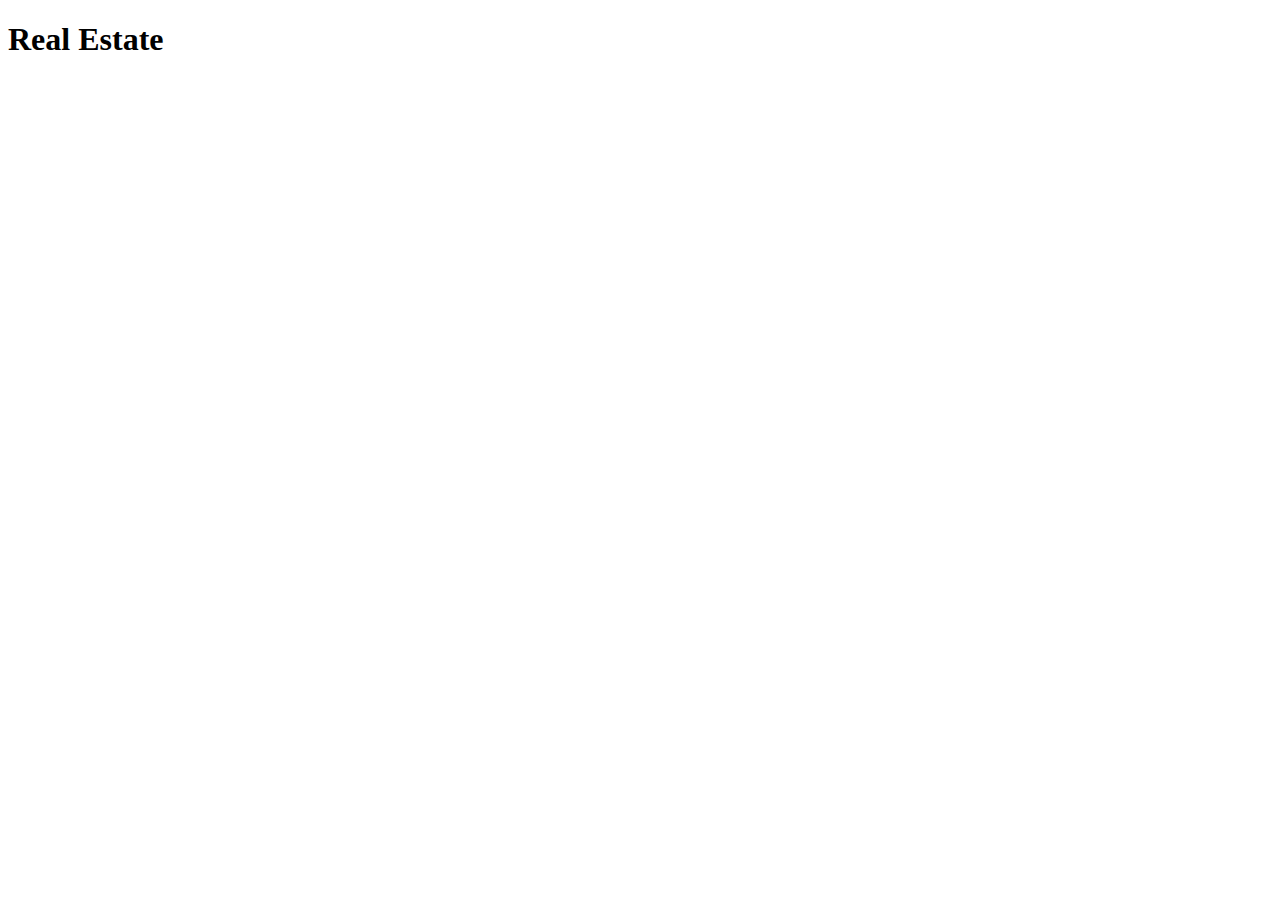
==== index.html @ 1595adce "Creating the project" ====
<!DOCTYPE html>
<html lang="en">
<head>
    <meta charset="UTF-8">
    <meta name="viewport" content="width=device-width, initial-scale=1.0">
    <title>Document</title>
</head>
<body>
    <h1>Real Estate</h1>
</body>
</html>
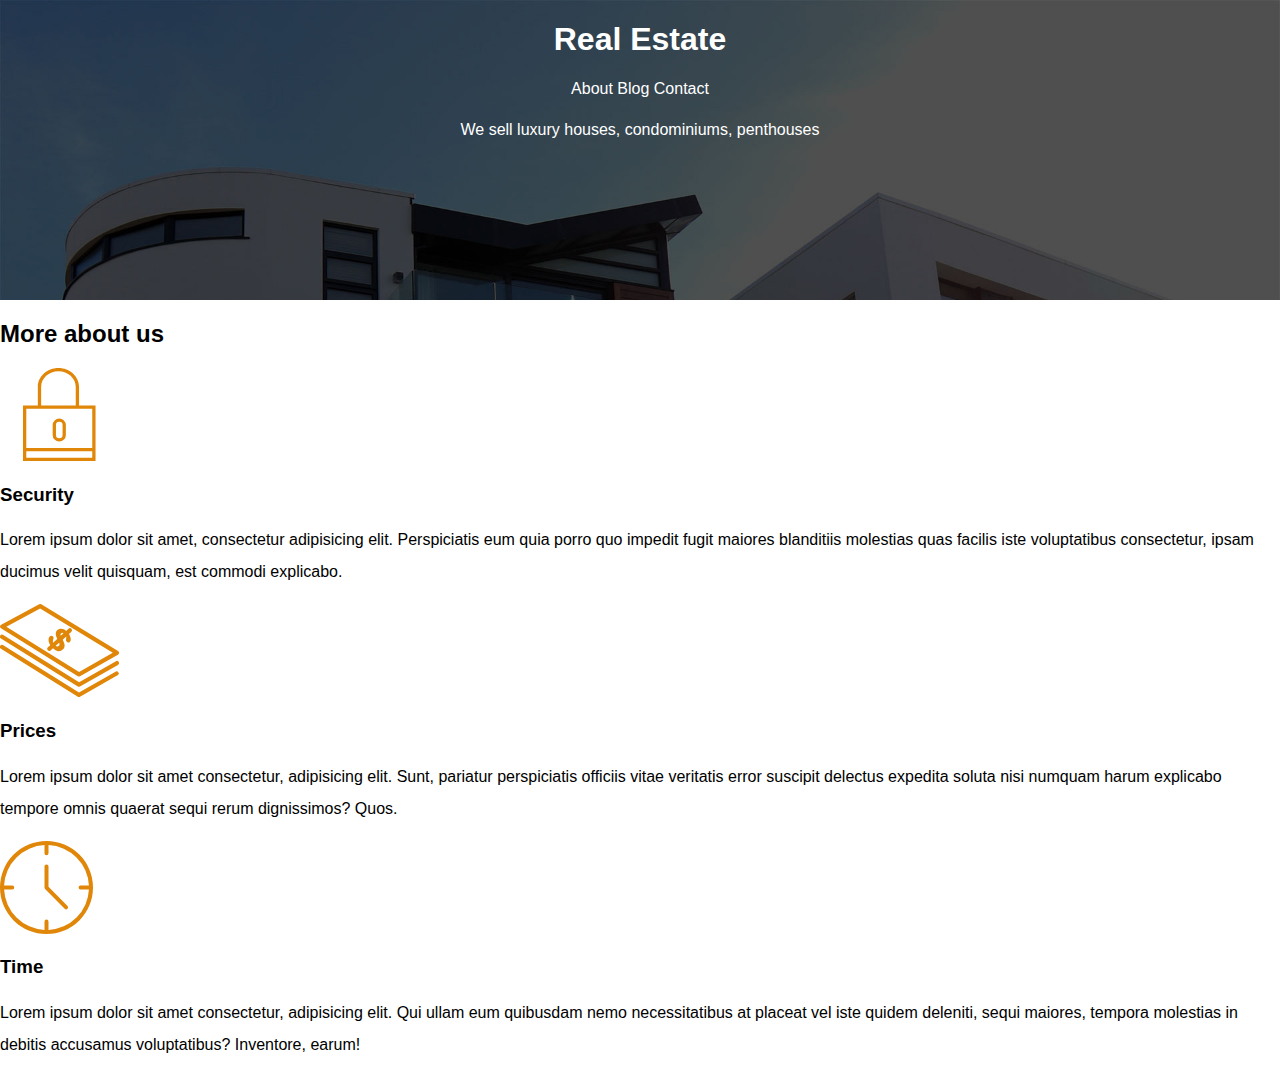
==== commit 54747bd9: "Assignment 1" ====
--- a/index.html
+++ b/index.html
@@ -4,8 +4,33 @@
     <meta charset="UTF-8">
     <meta name="viewport" content="width=device-width, initial-scale=1.0">
     <title>Document</title>
+    <link rel="stylesheet" href="style.css">
 </head>
 <body>
-    <h1>Real Estate</h1>
+    <header class="site-header">
+        <div class="menu-bar">
+            <h1>Real Estate</h1>
+            <nav class="menu">
+                <a href="about.html"> About </a>
+                <a href="blog.html"> Blog </a>
+                <a href="contact.html"> Contact </a>
+            </nav>
+            <p>We sell luxury houses, condominiums, penthouses</p>
+        </div>
+    </header>
+    <main>
+        <div>
+            <h2>More about us</h2>
+            <img src="img/icon1.svg">
+            <h3>Security</h3>
+            <p>Lorem ipsum dolor sit amet, consectetur adipisicing elit. Perspiciatis eum quia porro quo impedit fugit maiores blanditiis molestias quas facilis iste voluptatibus consectetur, ipsam ducimus velit quisquam, est commodi explicabo.</p>
+            <img src="img/icon2.svg" alt="">
+            <h3>Prices</h3>
+            <p>Lorem ipsum dolor sit amet consectetur, adipisicing elit. Sunt, pariatur perspiciatis officiis vitae veritatis error suscipit delectus expedita soluta nisi numquam harum explicabo tempore omnis quaerat sequi rerum dignissimos? Quos.</p>
+            <img src="img/icon3.svg" alt="">
+            <h3>Time</h3>
+            <p>Lorem ipsum dolor sit amet consectetur, adipisicing elit. Qui ullam eum quibusdam nemo necessitatibus at placeat vel iste quidem deleniti, sequi maiores, tempora molestias in debitis accusamus voluptatibus? Inventore, earum!</p>
+        </div>
+    </main>
 </body>
 </html>--- a/style.css
+++ b/style.css
@@ -0,0 +1,47 @@
+/*global*/
+
+html,body{
+    margin: 0px;
+    padding: 0px;
+}
+body{
+    font-family:arial;
+}   
+img{
+    max-width: 100%;
+}
+p{
+    line-height: 2;
+}
+
+/*utilities*/
+
+
+/*header*/
+
+.site-header{
+    background-image: url(img/header.jpg);
+    background-position: top center;
+    background-size: cover;
+    color: white;
+    height: 300px;
+    text-align: center;
+}
+.site-header a{
+    color: white;
+    text-decoration: none;
+}
+
+.menu-bar{
+    display: flex;
+    flex-direction: column;
+    align-items: center;
+    margin-top: 0px;
+    margin-bottom: 0px;
+}
+
+.menu{
+    color: white;
+    text-decoration: none;
+
+}
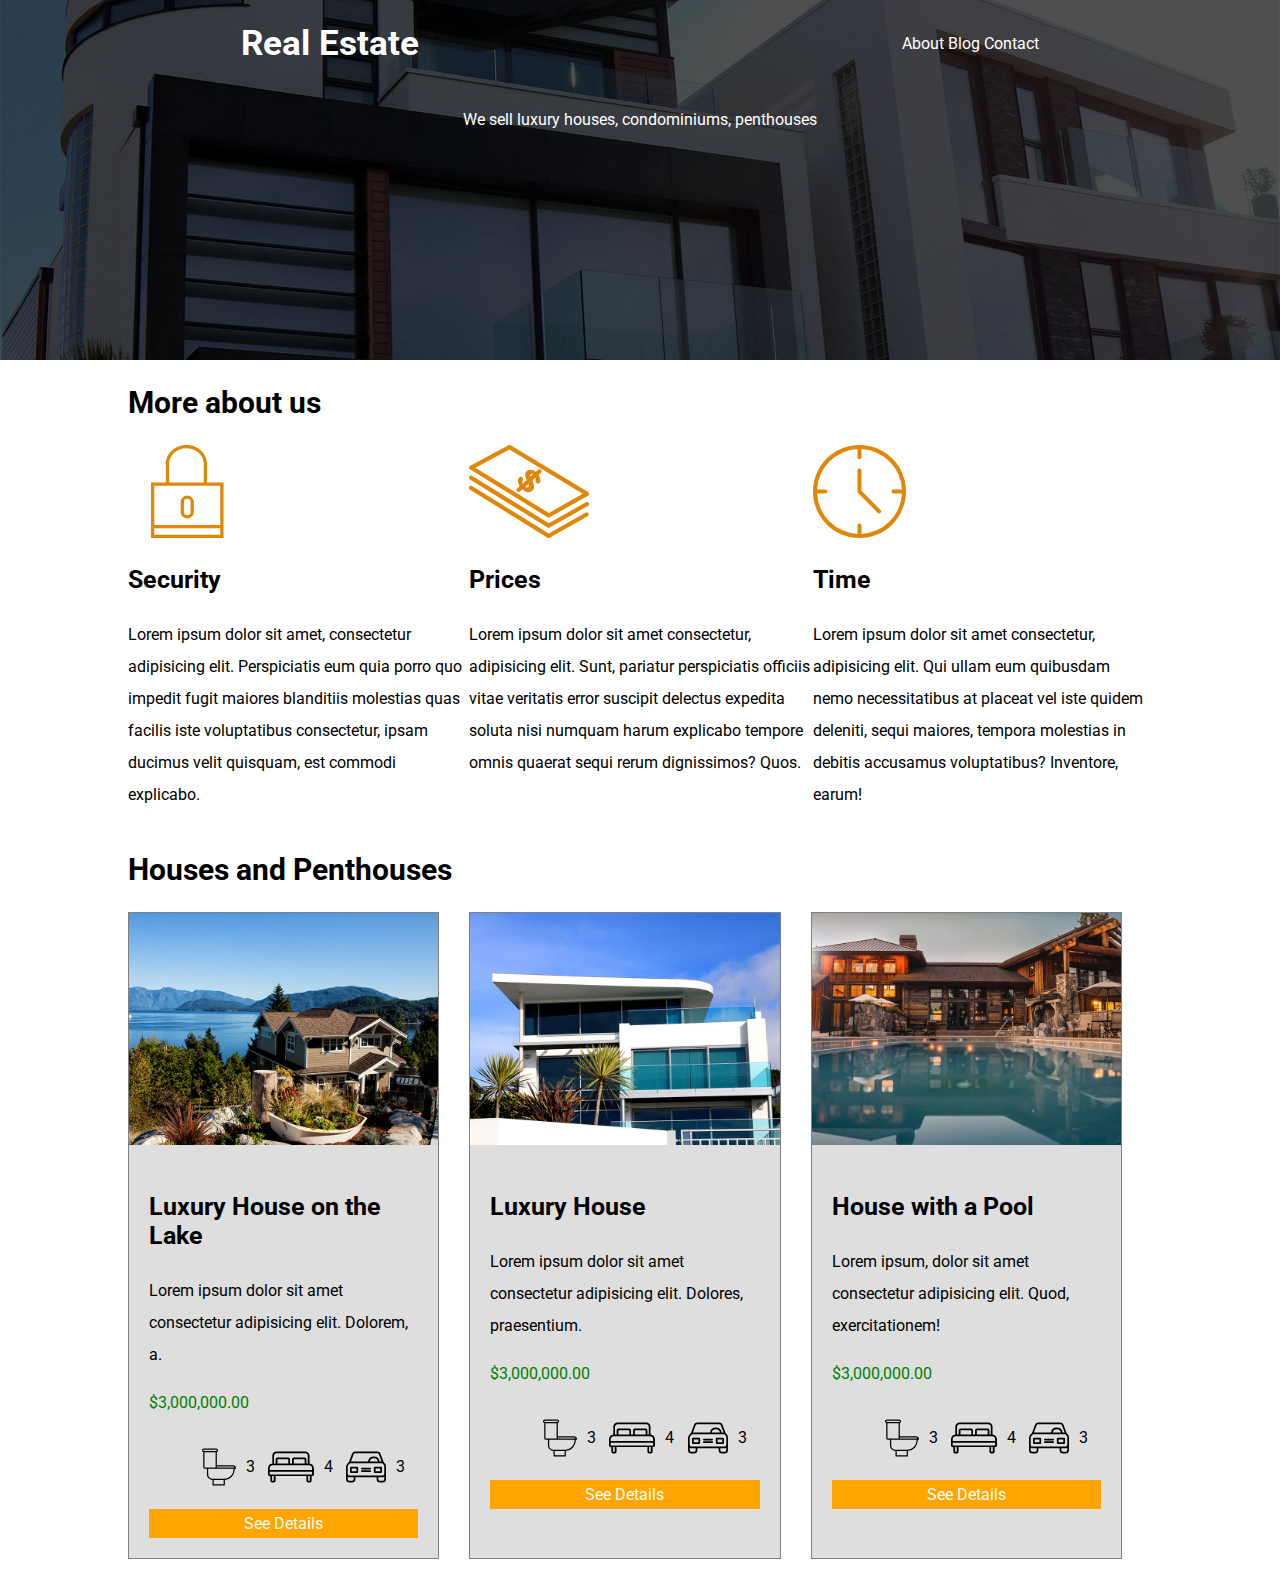
==== commit ba2da7c0: "Assignment 2 - House Details" ====
--- a/index.html
+++ b/index.html
@@ -4,6 +4,9 @@
     <meta charset="UTF-8">
     <meta name="viewport" content="width=device-width, initial-scale=1.0">
     <title>Document</title>
+    <link rel="preconnect" href="https://fonts.googleapis.com">
+    <link rel="preconnect" href="https://fonts.gstatic.com" crossorigin>
+    <link href="https://fonts.googleapis.com/css2?family=Roboto+Condensed:ital,wght@0,100..900;1,100..900&family=Roboto:ital,wght@0,100;0,300;0,400;0,500;0,700;0,900;1,100;1,300;1,400;1,500;1,700;1,900&display=swap" rel="stylesheet">
     <link rel="stylesheet" href="style.css">
 </head>
 <body>
@@ -15,22 +18,110 @@
                 <a href="blog.html"> Blog </a>
                 <a href="contact.html"> Contact </a>
             </nav>
+        </div>
             <p>We sell luxury houses, condominiums, penthouses</p>
-        </div>
     </header>
-    <main>
+    <main class="container">
         <div>
             <h2>More about us</h2>
-            <img src="img/icon1.svg">
-            <h3>Security</h3>
-            <p>Lorem ipsum dolor sit amet, consectetur adipisicing elit. Perspiciatis eum quia porro quo impedit fugit maiores blanditiis molestias quas facilis iste voluptatibus consectetur, ipsam ducimus velit quisquam, est commodi explicabo.</p>
-            <img src="img/icon2.svg" alt="">
-            <h3>Prices</h3>
-            <p>Lorem ipsum dolor sit amet consectetur, adipisicing elit. Sunt, pariatur perspiciatis officiis vitae veritatis error suscipit delectus expedita soluta nisi numquam harum explicabo tempore omnis quaerat sequi rerum dignissimos? Quos.</p>
-            <img src="img/icon3.svg" alt="">
-            <h3>Time</h3>
-            <p>Lorem ipsum dolor sit amet consectetur, adipisicing elit. Qui ullam eum quibusdam nemo necessitatibus at placeat vel iste quidem deleniti, sequi maiores, tempora molestias in debitis accusamus voluptatibus? Inventore, earum!</p>
         </div>
+        <div class="about-flex">
+            <div>
+                <img src="img/icon1.svg">
+                <h3>Security</h3>
+                <p>Lorem ipsum dolor sit amet, consectetur adipisicing elit. Perspiciatis eum quia porro quo impedit fugit maiores blanditiis molestias quas facilis iste voluptatibus consectetur, ipsam ducimus velit quisquam, est commodi explicabo.</p>
+            </div>
+            <div>
+                <img src="img/icon2.svg" alt="">
+                <h3>Prices</h3>
+                <p>Lorem ipsum dolor sit amet consectetur, adipisicing elit. Sunt, pariatur perspiciatis officiis vitae veritatis error suscipit delectus expedita soluta nisi numquam harum explicabo tempore omnis quaerat sequi rerum dignissimos? Quos.</p>
+            </div>
+            <div>
+                <img src="img/icon3.svg" alt="">
+                <h3>Time</h3>
+                <p>Lorem ipsum dolor sit amet consectetur, adipisicing elit. Qui ullam eum quibusdam nemo necessitatibus at placeat vel iste quidem deleniti, sequi maiores, tempora molestias in debitis accusamus voluptatibus? Inventore, earum!</p>
+            </div>
+        </div>
+    <section>
+        <h2>Houses and Penthouses</h2>
+        <div class="HandP">
+            <div class="houses-item">
+                <div class="house-items-img">
+                    <img src="img/announcement1.jpg" alt="">
+                </div>            
+                <div class="houses-item-text">
+                    <h3>Luxury House on the Lake</h3>
+                    <p>Lorem ipsum dolor sit amet consectetur adipisicing elit. Dolorem, a.</p>
+                    <p class="house-price">$3,000,000.00</p>
+                    <ul class="house-icons">
+                        <li class="house-details">
+                            <img src="img/icon_wc.svg" alt="">
+                            <p>3</p>
+                        </li>
+                        <li class="house-details">
+                            <img src="img/icon_room.svg" alt="">
+                            <p>4</p>
+                        </li>
+                        <li class="house-details">
+                            <img src="img/icon_parking.svg" alt="">
+                            <p>3</p>
+                        </li>
+                    </ul>
+                    <a class="btn-details" href="#">See Details</a>
+                </div>
+            </div>
+            <div class="houses-item">
+                <div class="house-items-img">
+                    <img src="img/announcement2.jpg" alt="">
+                </div>            
+                <div class="houses-item-text">
+                    <h3>Luxury House</h3>
+                    <p>Lorem ipsum dolor sit amet consectetur adipisicing elit. Dolores, praesentium.</p>
+                    <p class="house-price">$3,000,000.00</p>
+                    <ul class="house-icons">
+                        <li class="house-details">
+                            <img src="img/icon_wc.svg" alt="">
+                            <p>3</p>
+                        </li>
+                        <li class="house-details">
+                            <img src="img/icon_room.svg" alt="">
+                            <p>4</p>
+                        </li>
+                        <li class="house-details">
+                            <img src="img/icon_parking.svg" alt="">
+                            <p>3</p>
+                        </li>
+                    </ul>
+                    <a class="btn-details" href="#">See Details</a>
+                </div>
+            </div>
+            <div class="houses-item">
+                <div class="house-items-img">
+                    <img src="img/announcement3.jpg" alt="">
+                </div>            
+                <div class="houses-item-text">
+                    <h3>House with a Pool</h3>
+                    <p>Lorem ipsum, dolor sit amet consectetur adipisicing elit. Quod, exercitationem!</p>
+                    <p class="house-price">$3,000,000.00</p>
+                    <ul class="house-icons">
+                        <li class="house-details">
+                            <img src="img/icon_wc.svg" alt="">
+                            <p>3</p>
+                        </li>
+                        <li class="house-details">
+                            <img src="img/icon_room.svg" alt="">
+                            <p>4</p>
+                        </li>
+                        <li class="house-details">
+                            <img src="img/icon_parking.svg" alt="">
+                            <p>3</p>
+                        </li>
+                    </ul>
+                    <a class="btn-details" href="#">See Details</a>
+                </div>
+            </div>
+        </div>
+    </section>
     </main>
 </body>
 </html>--- a/style.css
+++ b/style.css
@@ -1,43 +1,65 @@
 /*global*/
-
+html{
+    font-size: 62.5%; /*10px*/
+}
 html,body{
     margin: 0px;
     padding: 0px;
 }
+
 body{
-    font-family:arial;
-}   
+    font-family: "Roboto", sans-serif;
+}  
+
 img{
     max-width: 100%;
 }
+
 p{
+    font-size: 1.6rem;
     line-height: 2;
 }
 
+h1{
+    font-size: 3.5rem;
+}
+
+h2{
+    font-size: 3rem;
+}
+
+h3{
+    font-size: 2.5rem;
+}
+
+a{
+    color: white;
+    text-decoration: none;
+    font-size: 1.6rem;
+}
 /*utilities*/
 
+.container{
+    width: 80%;
+    margin-left: auto;
+    margin-right: auto;
+}
 
 /*header*/
 
 .site-header{
     background-image: url(img/header.jpg);
-    background-position: top center;
+    background-position: center center;
     background-size: cover;
     color: white;
-    height: 300px;
+    height: 40vh;
     text-align: center;
-}
-.site-header a{
-    color: white;
-    text-decoration: none;
 }
 
 .menu-bar{
     display: flex;
-    flex-direction: column;
-    align-items: center;
-    margin-top: 0px;
-    margin-bottom: 0px;
+    justify-content: space-around;
+    align-items: center; 
 }
 
 .menu{
@@ -45,3 +67,50 @@
     text-decoration: none;
 
 }
+/*about*/
+
+.about-flex{
+    display: flex;
+    flex-direction: row;
+}
+/*Houses*/
+.HandP{
+    display: flex;
+    flex-direction: row;
+    margin-bottom: 3rem;
+}
+
+.houses-item{
+    background-color: #dedede;
+    border: 1px solid gray;
+    margin-right: 3rem;
+}
+.houses-item-img{
+    
+}
+.houses-item-text{
+    padding: 2rem;
+}
+
+.btn-details{
+    display: block;
+    background-color: orange;
+    padding: 5px;
+    text-align: center;
+}
+.house-price{
+    color: green;
+}
+li{
+    list-style: none;
+}
+.house-details{
+    display: flex;
+}
+.house-details img{
+    margin-right: 1rem;
+}
+.house-icons{
+    display: flex;
+    justify-content: space-evenly;
+}
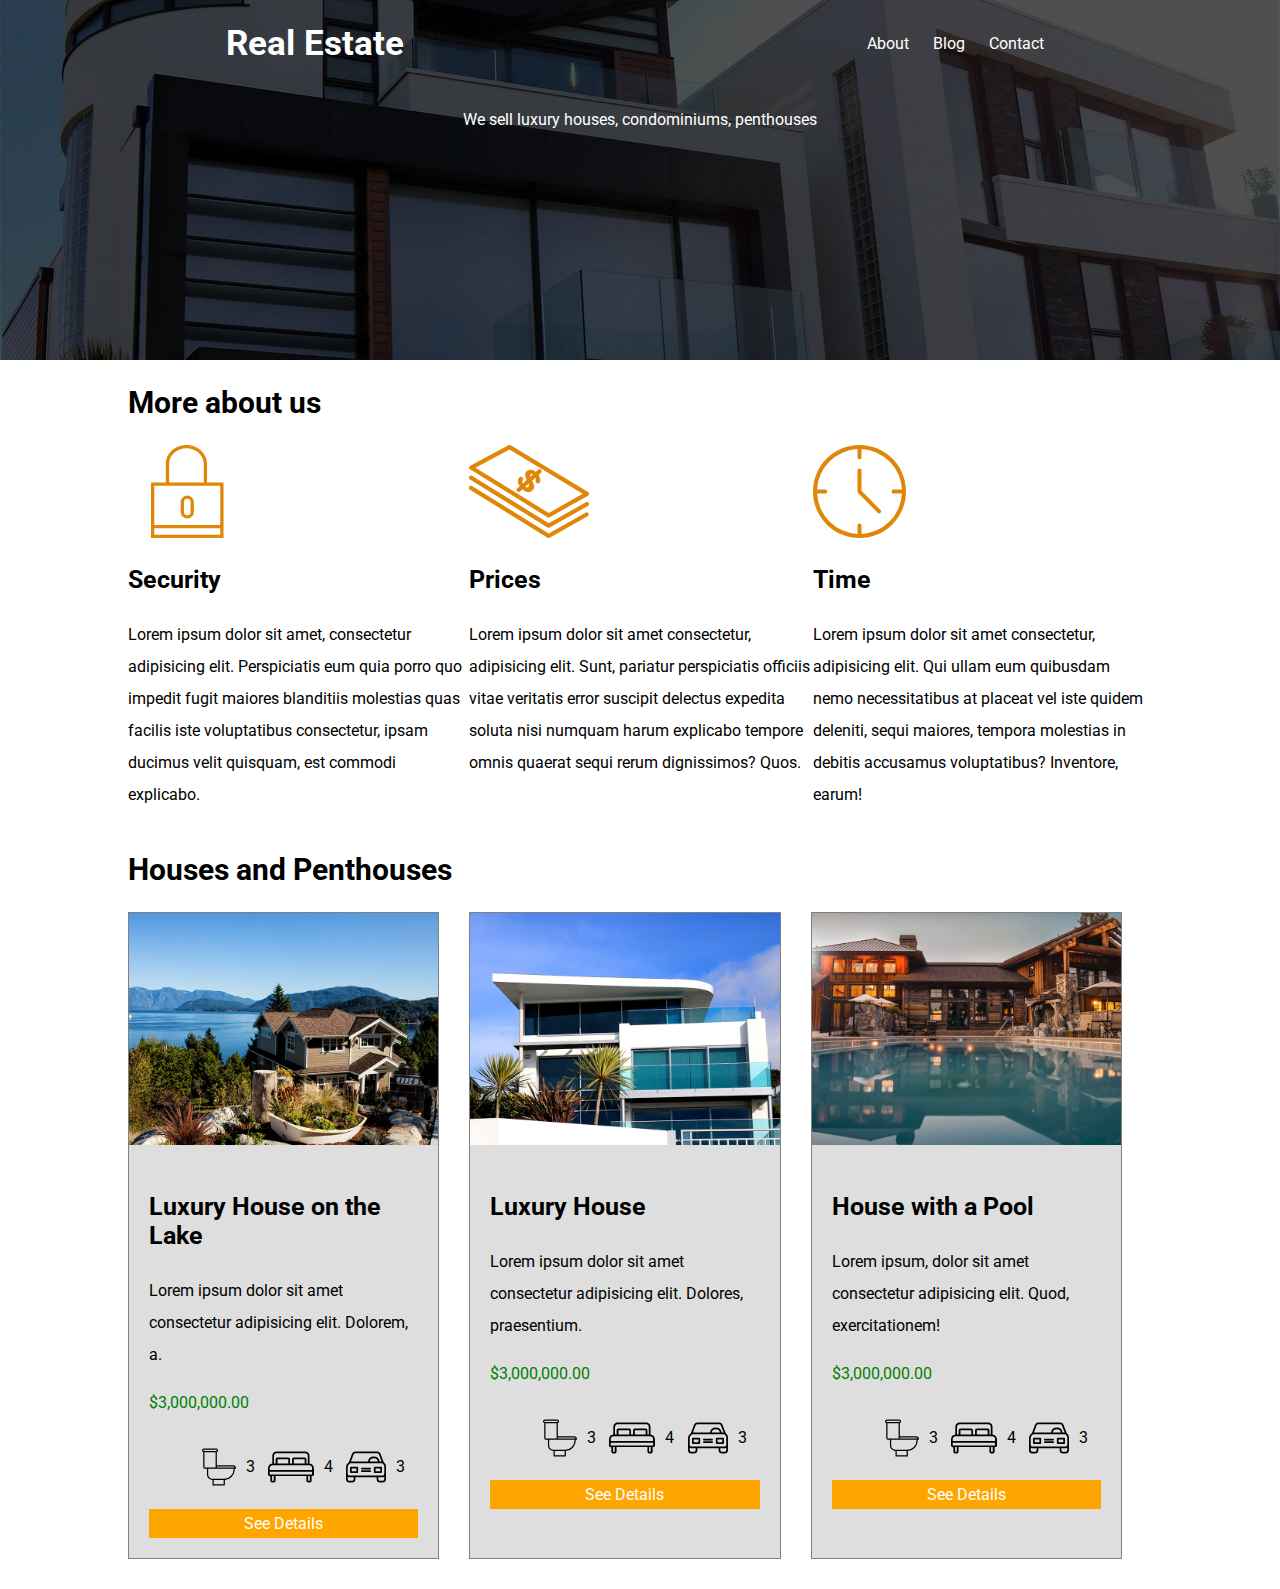
==== commit 8e2d00d9: "Aissigment 3 Contact Page" ====
--- a/index.html
+++ b/index.html
@@ -3,7 +3,7 @@
 <head>
     <meta charset="UTF-8">
     <meta name="viewport" content="width=device-width, initial-scale=1.0">
-    <title>Document</title>
+    <title>RealEstate</title>
     <link rel="preconnect" href="https://fonts.googleapis.com">
     <link rel="preconnect" href="https://fonts.gstatic.com" crossorigin>
     <link href="https://fonts.googleapis.com/css2?family=Roboto+Condensed:ital,wght@0,100..900;1,100..900&family=Roboto:ital,wght@0,100;0,300;0,400;0,500;0,700;0,900;1,100;1,300;1,400;1,500;1,700;1,900&display=swap" rel="stylesheet">
--- a/style.css
+++ b/style.css
@@ -36,6 +36,7 @@
     color: white;
     text-decoration: none;
     font-size: 1.6rem;
+    padding: 1rem;
 }
 /*utilities*/
 
@@ -64,6 +65,18 @@
 
 .menu{
     color: white;
+    text-decoration: none;
+
+}
+
+.contact-header{
+    background-color: orange;
+    color: black;
+    height: 30vh;
+    
+}
+.contact-menu a{
+    color: black;
     text-decoration: none;
 
 }
@@ -114,3 +127,73 @@
     display: flex;
     justify-content: space-evenly;
 }
+.contact-forms{
+    margin-left: auto;
+    margin-right: auto;
+    justify-content: center;
+    text-align: center;
+    width: 50%;
+}
+/* Forms */
+.form-container{
+    justify-content: center;
+    background-color: lightgray;
+    padding: 2rem;
+    width: 80%;
+    margin-left: auto;
+    margin-right: auto;
+    border-radius: 15px;
+}
+.form-style{
+    padding: 2rem;
+    border-radius: 15px;
+    justify-content: space-around;
+    font-size: 16px;
+    width: 80%;
+
+}
+.input-style{
+    font-size: 14px;
+    display: flex;
+    justify-content: space-around;
+    margin-bottom: 1.5rem;
+}
+label{
+    justify-content: left;
+}
+input, select, textarea{
+    justify-content: center;
+    width: 50%;
+}
+
+
+
+/* footer */
+.contact-footer{
+    display: flex;
+    justify-content: space-around;
+    align-items: flex-end;
+    background-color: lightgrey;
+    background-position: 100%;
+    margin-top: 3rem;
+    margin-bottom: 0rem;
+    margin-left: auto;
+    margin-right: auto;
+}
+.contact-footer a{
+    color: black;
+    font-size: 40px;
+    text-decoration: underline;
+}
+.logos{
+    display: flex;
+    margin-right: 8%;
+    width: 10%;
+    align-items: center;
+}
+
+.logos img{
+    justify-content: space-around;
+    align-items: center;
+    max-width: 50%;
+}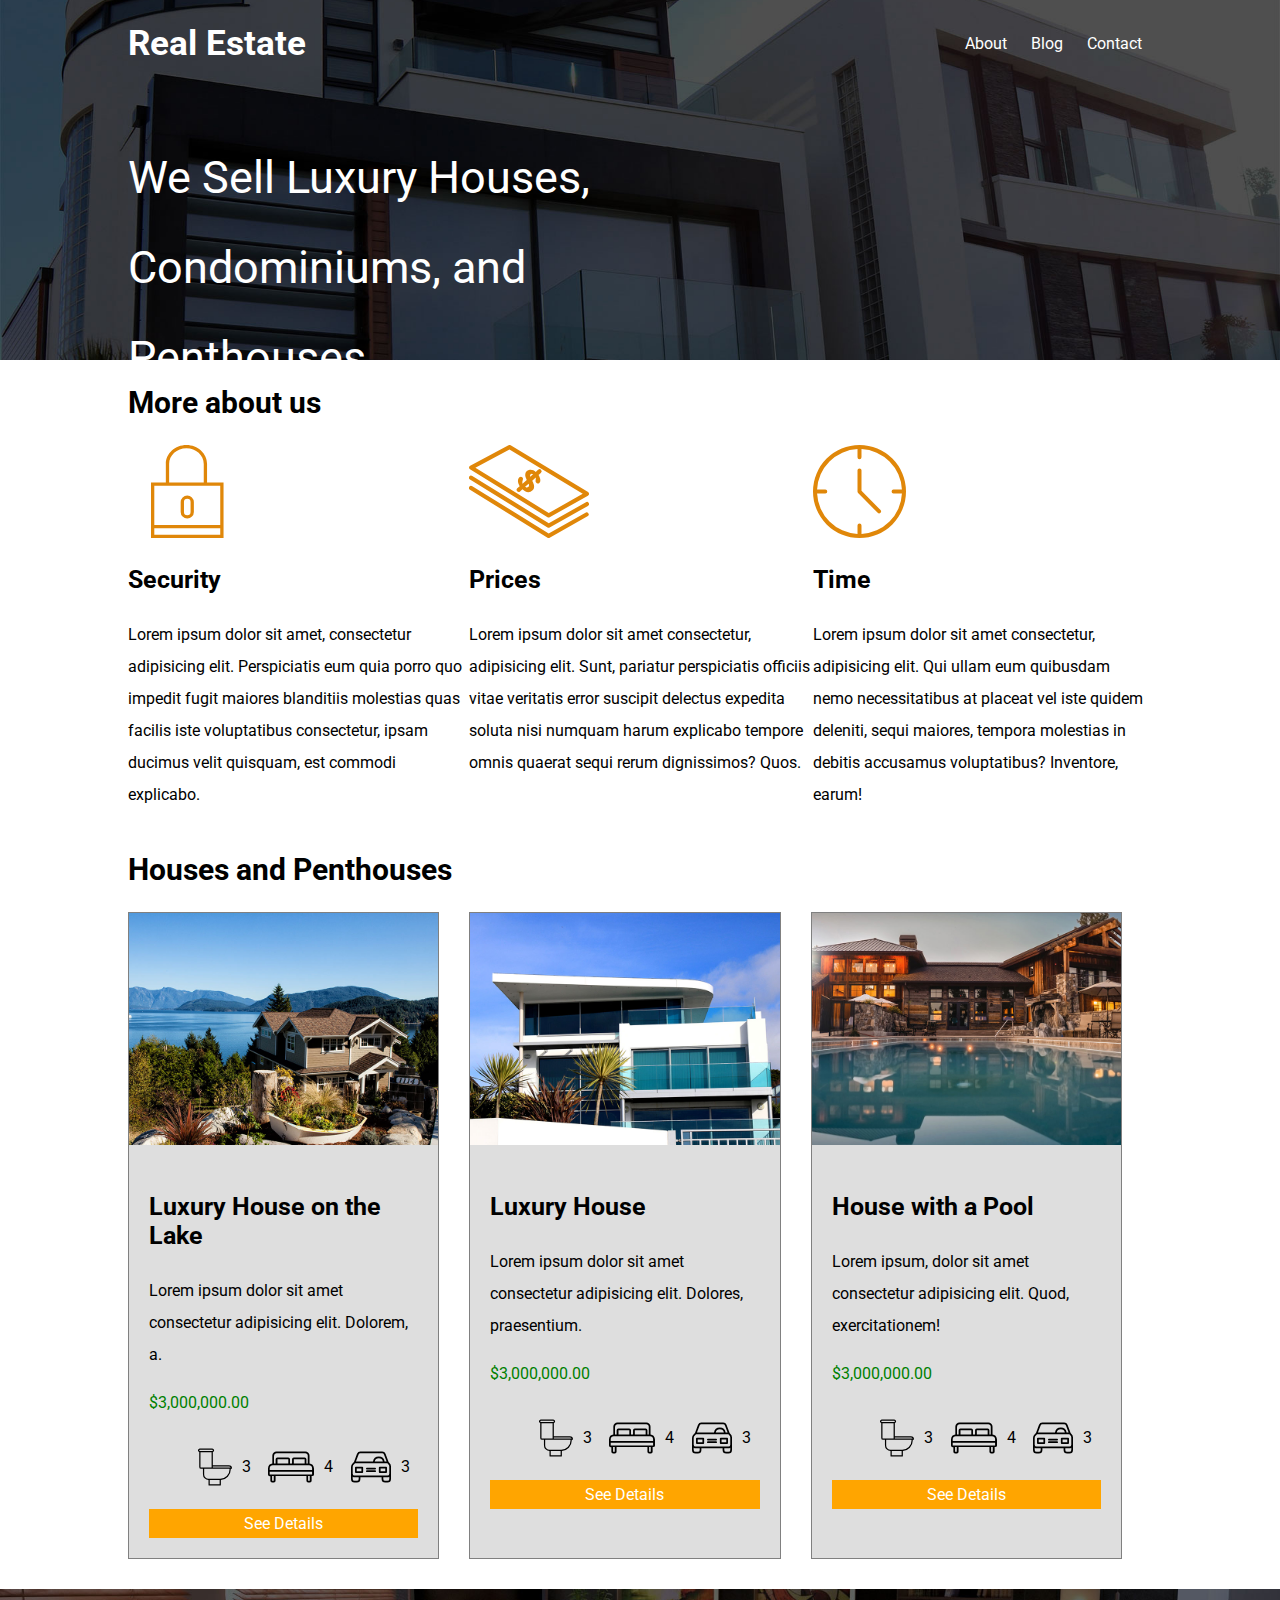
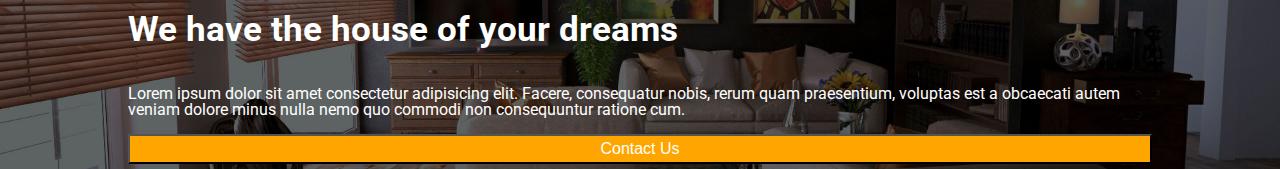
==== commit d1b44f02: "ch54 course102 Final Report" ====
--- a/index.html
+++ b/index.html
@@ -8,6 +8,7 @@
     <link rel="preconnect" href="https://fonts.gstatic.com" crossorigin>
     <link href="https://fonts.googleapis.com/css2?family=Roboto+Condensed:ital,wght@0,100..900;1,100..900&family=Roboto:ital,wght@0,100;0,300;0,400;0,500;0,700;0,900;1,100;1,300;1,400;1,500;1,700;1,900&display=swap" rel="stylesheet">
     <link rel="stylesheet" href="style.css">
+
 </head>
 <body>
     <header class="site-header">
@@ -19,7 +20,8 @@
                 <a href="contact.html"> Contact </a>
             </nav>
         </div>
-            <p>We sell luxury houses, condominiums, penthouses</p>
+        <p>We Sell Luxury Houses, Condominiums, and Penthouses</p>
+
     </header>
     <main class="container">
         <div>
@@ -124,4 +126,9 @@
     </section>
     </main>
 </body>
+<footer class="index-footer">
+    <h1>We have the house of your dreams</h1>
+    <p>Lorem ipsum dolor sit amet consectetur adipisicing elit. Facere, consequatur nobis, rerum quam praesentium, voluptas est a obcaecati autem veniam dolore minus nulla nemo quo commodi non consequuntur ratione cum.</p>
+    <button><a href="contact.html">Contact Us</a></button>
+</footer>
 </html>--- a/style.css
+++ b/style.css
@@ -44,6 +44,11 @@
     width: 80%;
     margin-left: auto;
     margin-right: auto;
+}
+@media(max-width: 768px) {
+    .container{
+        width: 95%;
+    }
 }
 
 /*header*/
@@ -55,18 +60,36 @@
     color: white;
     height: 40vh;
     text-align: center;
+    display: flex;
+    flex-direction: column;
+}
+.site-header p{
+    display: flex;
+    align-items: flex-end;
+    text-align: left;
+    font-size: 45px;
+    width: 50%;   
+    padding-left: 10%;
 }
 
 .menu-bar{
     display: flex;
-    justify-content: space-around;
+    justify-content: space-between;
     align-items: center; 
-}
-
+    width: 80%;
+    margin-left: auto;
+    margin-right: auto;
+}
+@media(max-width: 768px) {
+    .menu-bar{
+        flex-direction: column;
+        justify-content: center;
+    }
+}
 .menu{
     color: white;
     text-decoration: none;
-
+    margin-left: auto;
 }
 
 .contact-header{
@@ -86,46 +109,57 @@
     display: flex;
     flex-direction: row;
 }
+@media(max-width: 768px) {
+    .about-flex{
+        display: flex;
+        flex-direction: column;
+    }
+    h2, h3{
+        text-align: center;
+    }
+    .about-flex img{
+        display: block;
+        margin-left: auto;
+        margin-right: auto;
+    }
+}
 /*Houses*/
 .HandP{
     display: flex;
     flex-direction: row;
     margin-bottom: 3rem;
 }
-
+@media(max-width: 768px){
+    .HandP{
+        display: flex;
+        flex-direction: column;
+    }
+}
 .houses-item{
     background-color: #dedede;
     border: 1px solid gray;
     margin-right: 3rem;
 }
-.houses-item-img{
-    
+.houses-items-img{
 }
 .houses-item-text{
     padding: 2rem;
 }
-
-.btn-details{
-    display: block;
-    background-color: orange;
-    padding: 5px;
-    text-align: center;
-}
 .house-price{
     color: green;
 }
 li{
     list-style: none;
 }
+.house-icons{
+    display: flex;
+    justify-content: space-around;
+}
 .house-details{
     display: flex;
 }
 .house-details img{
     margin-right: 1rem;
-}
-.house-icons{
-    display: flex;
-    justify-content: space-evenly;
 }
 .contact-forms{
     margin-left: auto;
@@ -133,13 +167,19 @@
     justify-content: center;
     text-align: center;
     width: 50%;
+}
+.btn-details{
+    display: block;
+    background-color: orange;
+    padding: 5px;
+    text-align: center;
 }
 /* Forms */
 .form-container{
     justify-content: center;
     background-color: lightgray;
     padding: 2rem;
-    width: 80%;
+    width: 50%;
     margin-left: auto;
     margin-right: auto;
     border-radius: 15px;
@@ -165,10 +205,89 @@
     justify-content: center;
     width: 50%;
 }
-
-
+/* About Page */
+.members{
+    display: flex;
+    flex-direction: row;
+    justify-content: space-evenly;
+}
+@media(max-width: 768px){
+    .members{
+        display: flex;
+        flex-direction: column;
+        text-align: left;
+    }
+}
+
+/* Blog Page */
+.sold  {
+    display: flex;
+    flex-direction: row;
+}
+.sold-numbers h3{
+    text-align: start;
+    height: 3rem;
+    background-color: orange;
+}
+.sold img{
+    margin-bottom: -8%;
+}
+.sales-container{
+    width: 80%;
+}
+.blogs-container{
+    display: flex;
+    background-color: lightgray;
+}
+.blogs{
+    display: flex;
+    flex-direction: column;
+    padding: 5px;
+}
+.blogs a{
+    color: black;
+    background-color: orange;
+}
+@media(max-width: 768px){
+    .mobile-blogs{
+        display: flex;
+        flex-direction: row-reverse;
+    }
+    .sold{
+        flex-direction: column;
+    }
+    .sales-container{
+        flex-direction: column;
+    }
+    .mobile-BP{
+        flex-direction: column;
+    }
+    .blogs-container{
+        flex-direction: column;
+    }
+
+}
 
 /* footer */
+.index-footer{
+    display: flex;
+    flex-direction: column;
+    background-image: url(img/encuentra.jpg);
+    background-position: center center;
+    background-size: cover;
+    color: white;
+    height: 20vh;
+}
+.index-footer h1,.index-footer p,.index-footer button{
+    width: 80%;
+    margin-left: auto;
+    margin-right: auto;
+    line-height: 1;
+}
+.index-footer button{
+    background-color: orange;
+    height: 30px;
+}
 .contact-footer{
     display: flex;
     justify-content: space-around;
@@ -179,6 +298,7 @@
     margin-bottom: 0rem;
     margin-left: auto;
     margin-right: auto;
+    align-items: center;
 }
 .contact-footer a{
     color: black;
@@ -187,13 +307,8 @@
 }
 .logos{
     display: flex;
-    margin-right: 8%;
-    width: 10%;
-    align-items: center;
-}
-
-.logos img{
-    justify-content: space-around;
-    align-items: center;
-    max-width: 50%;
+    size: 1000%;
+}
+.fa-brands{
+    font-size: 72px;
 }